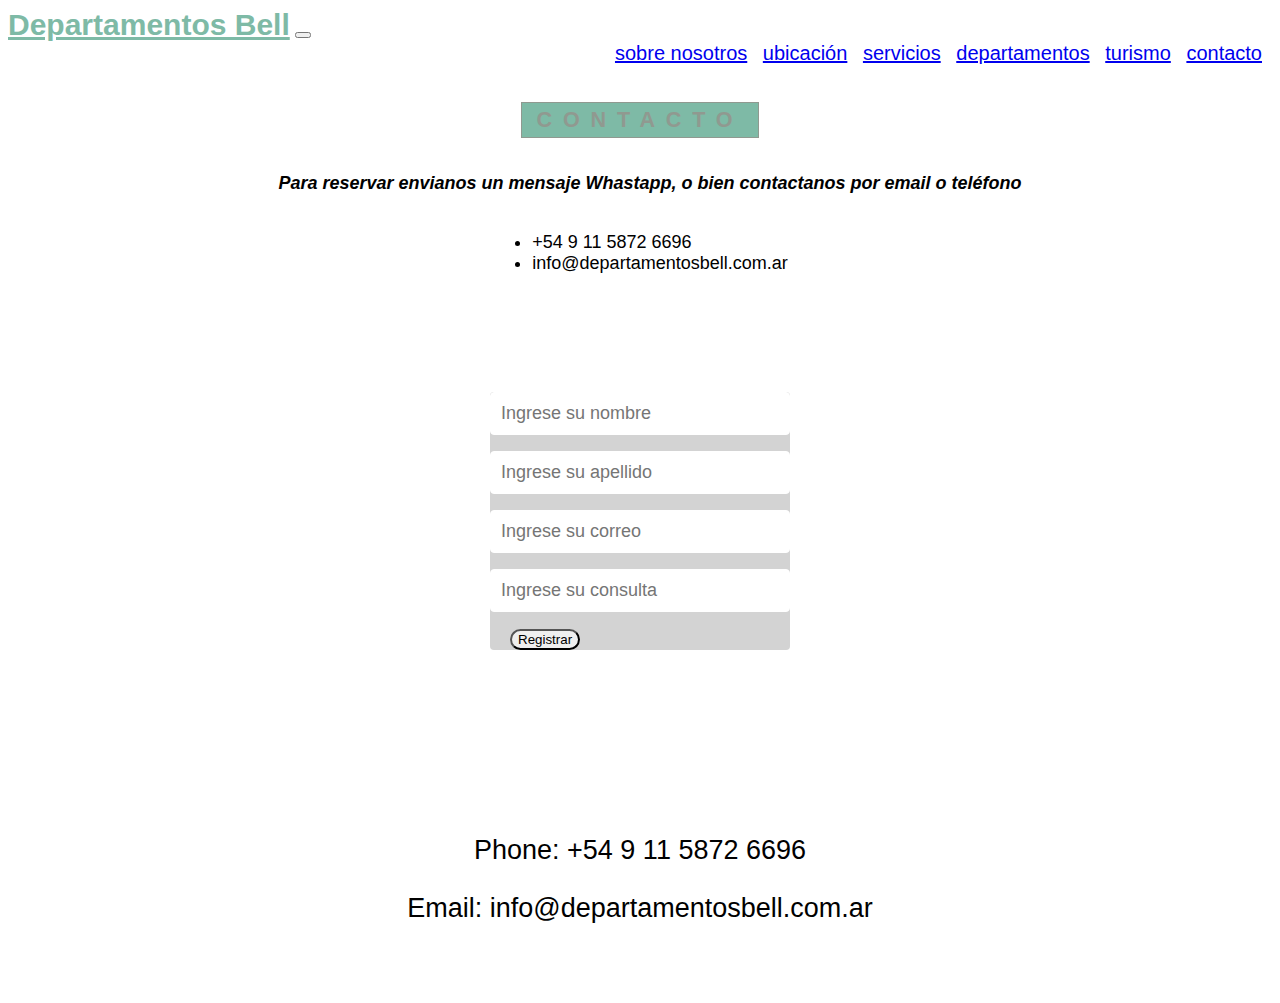
==== pages/contacto.html @ 815842b9 "primera subida, asi entrega el cliente" ====
<!DOCTYPE html>
<html lang="en">

<head>
    <meta charset="UTF-8" />
    <meta http-equiv="X-UA-Compatible" content="IE=edge" />
    <meta name="viewport" content="width=device-width, initial-scale=1.0" />
    <meta name="description" content="Departamentos Bell Alquiler Temporario Contacto" />
    <meta name="keywords"
        content="alquiler, alquileres, temporaryrent, departamentos, temporarios, airbnb, booking, hospedaje, buenos aires, hotel, vacaciones, turismo, viviendas" />

    <title>contacto</title>

    <!--bootstrap-->
    <link href="https://cdn.jsdelivr.net/npm/bootstrap@5.3.0-alpha1/dist/css/bootstrap.min.css" rel="stylesheet"
        integrity="sha384-GLhlTQ8iRABdZLl6O3oVMWSktQOp6b7In1Zl3/Jr59b6EGGoI1aFkw7cmDA6j6gD" crossorigin="anonymous" />

    <!--css style-->
    <link rel="stylesheet" href="../css/estilos.css" />
</head>

<body>
    <header>
        <div class="container">
            <nav class="navbar navbar-expand-lg bg-body-light">
                <div class="container-fluid">
                    <a class="navbar-brand" href="../index.html">Departamentos Bell</a>
                    <button class="navbar-toggler" type="button" data-bs-toggle="collapse"
                        data-bs-target="#navbarNavAltMarkup" aria-controls="navbarNavAltMarkup" aria-expanded="false"
                        aria-label="Toggle navigation">
                        <span class="navbar-toggler-icon"></span>
                    </button>
                    <div class="collapse navbar-collapse" id="navbarNavAltMarkup">
                        <div class="navbar-nav">
                            <a class="nav-link active" aria-current="page" href="./sobre nosotros.html">sobre
                                nosotros</a>
                            <a class="nav-link" href="./ubicacion.html">ubicación</a>
                            <a class="nav-link" href="./servicios.html">servicios</a>
                            <a class="nav-link" href="./departamentos.html">departamentos</a>
                            <a class="nav-link" href="./turismo.html">turismo</a>
                            <a class="nav-link" href="./contacto.html">contacto</a>
                        </div>
                    </div>
                </div>
            </nav>
        </div>
    </header>

    <main class="contact-container">
        <h1>Contacto</h1>

        <div class="mi-div">
            <b> Para reservar envianos un mensaje Whastapp, o bien contactanos por email o teléfono </b>
        </div>

        <div class="container">
            <ul>
                <li>+54 9 11 5872 6696</li>
                <li>info@departamentosbell.com.ar</li>
            </ul>
        </div>

        <section class="form-register">
            <input class="controls" type="text" name="nombres" id="nombres" placeholder="Ingrese su nombre" />
            <input class="controls" type="text" name="apellido" id="apellido" placeholder="Ingrese su apellido" />
            <input class="controls" type="email" name="email" id="correo" placeholder="Ingrese su correo" />
            <input class="controls" type="text" name="consulta" id="consulta" placeholder="Ingrese su consulta" />
            <input class="bottons" type="submit" value="Registrar" />
        </section>
    </main>

    <footer>
        <div class="footer_socials">
            <a href="https://instagram.com/departamentos_bell?utm_medium=copy_link" target="_blank"><i
                    class="fa-brands fa-instagram"></i></a>
            <a href="https://www.facebook.com/departamentosBell/?show_switched_toast=0&show_invite_to_follow=0&show_switched_tooltip=0&show_podcast_settings=0&show_community_transition=0&show_community_review_changes=0&show_community_rollback=0&show_follower_visibility_disclosure=0"
                target="_blank"><i class="fa-brands fa-facebook"></i></a>
            <a href="https://wa.me/+5491158726696" target="_blank"><i class="fa-brands fa-whatsapp"></i></a>
        </div>

        <div class="footer_bar"></div>

        <div class="footer_text">
            <p>Phone: +54 9 11 5872 6696</p>
            <p>Email: info@departamentosbell.com.ar</p>
        </div>
    </footer>

    <!--bootstrap java-->
    <script src="https://cdn.jsdelivr.net/npm/bootstrap@5.3.0-alpha1/dist/js/bootstrap.bundle.min.js"
        integrity="sha384-w76AqPfDkMBDXo30jS1Sgez6pr3x5MlQ1ZAGC+nuZB+EYdgRZgiwxhTBTkF7CXvN"
        crossorigin="anonymous"></script>
</body>

</html>
---- css/estilos.css ----
h1 {
    color: #909990;
    font-family: sans-serif;
    font-size: 120%;
    letter-spacing: 0.5em;
    text-align: center;
    text-transform: uppercase;
    border: 1px solid;
    box-sizing: border-box;
    display: center;
    position: relative;
    padding: 4px 15px;
    background-color: rgb(126, 186, 166);
}

h2 {
    color: black;
    font-family: sans-serif;
    font-size: 200%;
    font-style: italic;
    text-align: center;
    text-orientation: initial;
    margin-top: 0cm;
}

.mi-div {
    font-family: sans-serif;
    font-style: italic;
    font-size: 18px;
    text-align: left;
    margin-left: 20px;
    margin-top: 20px;
    margin-bottom: 20px;
}

.container {
    background-color: none;
}

.container.textos {
    text-align: justify;
    padding: 20px;
}

.iframe {
    margin-left: 3rem;
}

.form-register {
    padding: 30;
    width: 300px;
    margin: auto;
    margin-top: 100px;
    color: black;
    font-family: sans-serif;
    background-color: lightgrey;
    border-radius: 4px;
}

.form-register .controls {
    width: 100%;
    padding: 10px;
    color: black;
    background-color: none;
    border-radius: 4px;
    margin-bottom: 16px;
    border: 1px solid white;
    font-family: sans-serif;
    font-size: 18px;
    box-sizing: border-box;
}

.form-register .bottons {
    color: black;
    margin-left: 20px;
    box-sizing: border-box;
    border-radius: 20px;
}

.navbar-nav {
    justify-items: right;
    text-align: right;
}

.navbar {
    background-color: none;
    height: 80px;
    font-size: 20px;
}

.navbar .navbar-brand {
    font-size: 30px;
    font-weight: bold;
    font-family: sans-serif;
    color: rgb(126, 186, 166);
}

.navbar .navbar-nav {
    float: right;
}

.navbar .nav-link {
    margin-right: 10px;
}

.navbar .navbar-toggler {
    border-color: none;
}

#carouselExample {
    display: flex;
    justify-content: center;
}

.carousel-inner {
    width: 90vw;
    height: 80vh;
    overflow: hidden;
}

.carousel-inner .carousel-item img {
    height: 80vh;
    position: relative;
}

@media (max-width: 480px) {
    .carousel-inner .carousel-item img {
        margin-top: 0;
    }
}

@media (max-width: 768px) {
    .carousel-inner .carousel-item img {
        margin-top: 0;
    }
}

@media (max-width: 1020px) {
    .carousel-inner .carousel-item img {
        margin-top: 0;
    }
}

body {
    background-color: white;
    color: black;
    font-family: sans-serif;
    font-size: 18px;
}

.about-us-container {
    display: flex;
    justify-content: center;
    align-items: center;
    font-size: 2rem;
    text-align: center;
    min-height: 75vh;
}

.about-us-container .about-us-text-container {
    width: 60%;
}

.about-us-container .about-us-img-container {
    width: 40%;
}

.pages {
    display: flex;
    justify-content: center;
    align-items: center;
    flex-wrap: wrap;
}

.pages .space {
    margin: 15px;
}

.contact-container {
    display: flex;
    justify-content: center;
    align-items: center;
    flex-direction: column;
    min-height: 80vh;
}

.main-container {
    min-height: 75vh;
}

@media (max-width: 1300px) {
    .about-us-container {
        flex-direction: column;
    }

    .about-us-container .about-us-text-container {
        margin-bottom: 50px;
    }
}

@media (max-width: 1050px) {
    .about-us-text-container {
        font-size: 1.5rem;
    }

    .about-us-img-container img {
        width: 300px;
        margin-bottom: 50px;
    }
}

@media (max-width: 600px) {
    .pages iframe {
        margin-top: 50px;
    }
}

footer {
    color: black;
    text-decoration: none;
    font-family: sans-serif;
    font-size: 150%;
    font-style: initial;
    text-align: center;
    background-color: white;
    width: 100%;
    height: 10rem;
    padding: 0%;
}

footer .fa-brands {
    color: rgb(126, 186, 166);
}

/*# sourceMappingURL=estilos.css.map */
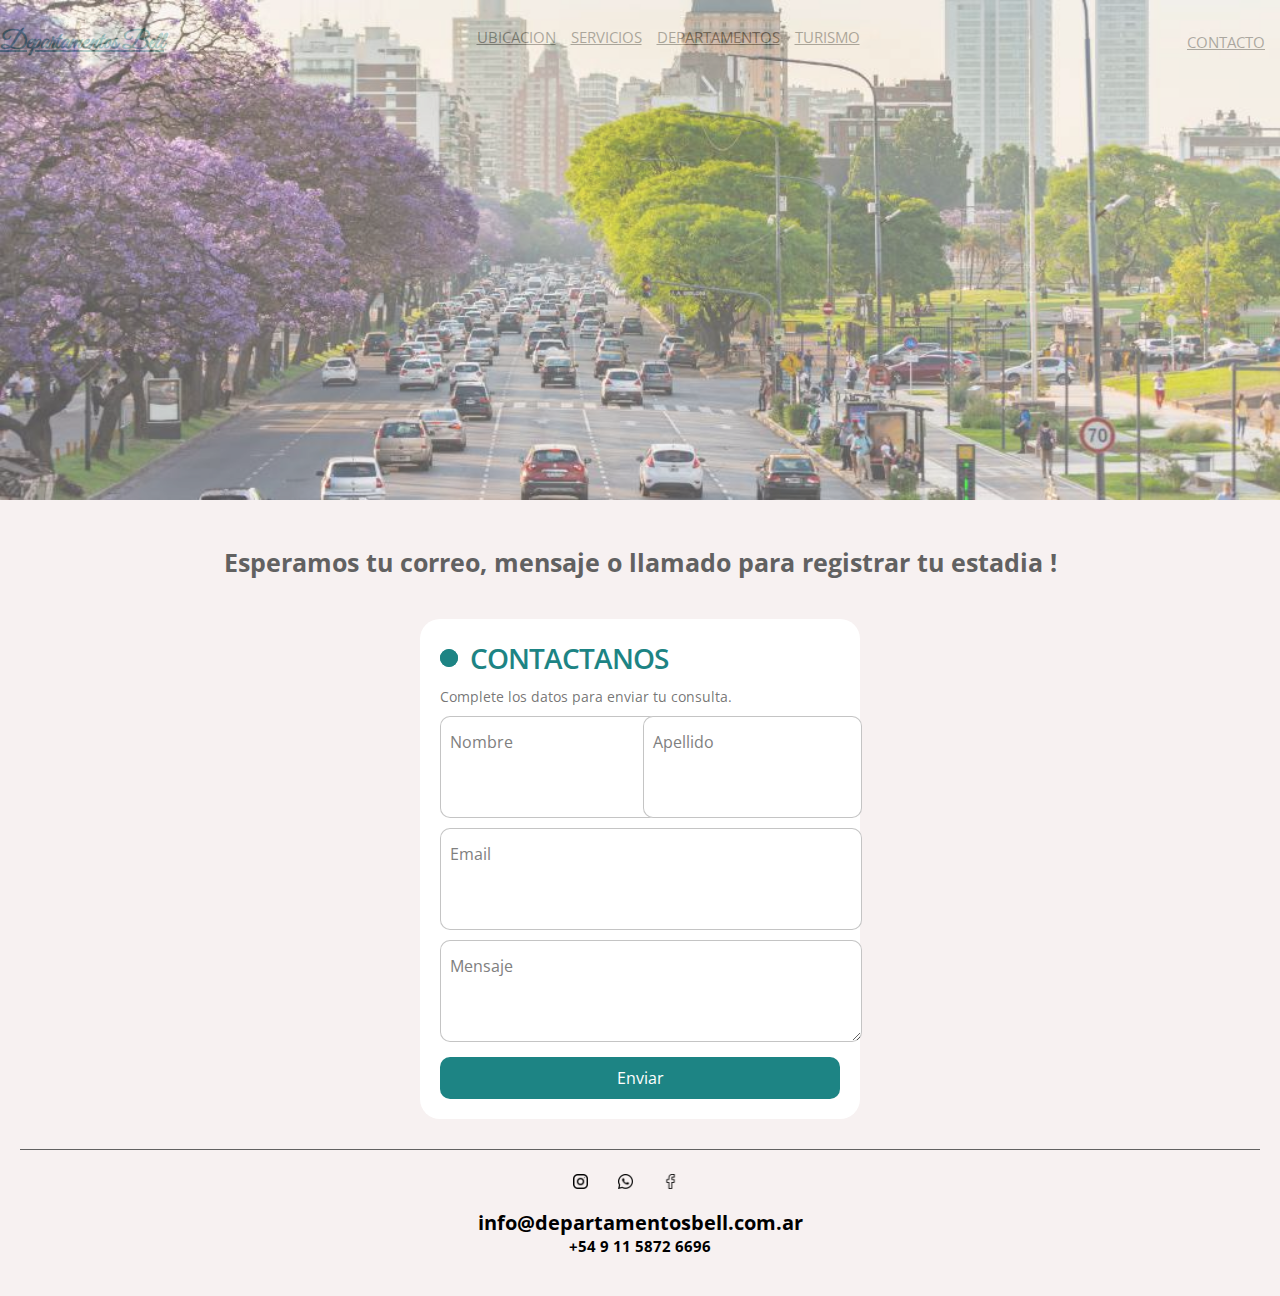
==== commit 371d03b7: "implementacion de contactos y mejora en servicios" ====
--- a/pages/contacto.html
+++ b/pages/contacto.html
@@ -8,88 +8,111 @@
     <meta name="description" content="Departamentos Bell Alquiler Temporario Contacto" />
     <meta name="keywords"
         content="alquiler, alquileres, temporaryrent, departamentos, temporarios, airbnb, booking, hospedaje, buenos aires, hotel, vacaciones, turismo, viviendas" />
-
     <title>contacto</title>
-
+    <!-- fonts -->
+    <link rel="preconnect" href="https://fonts.googleapis.com">
+    <link rel="preconnect" href="https://fonts.gstatic.com" crossorigin>
+    <link
+        href="https://fonts.googleapis.com/css2?family=Lexend+Deca&family=Open+Sans:wght@300&display=swap&family=Great+Vibes&display=swap"
+        rel="stylesheet">
     <!--bootstrap-->
-    <link href="https://cdn.jsdelivr.net/npm/bootstrap@5.3.0-alpha1/dist/css/bootstrap.min.css" rel="stylesheet"
-        integrity="sha384-GLhlTQ8iRABdZLl6O3oVMWSktQOp6b7In1Zl3/Jr59b6EGGoI1aFkw7cmDA6j6gD" crossorigin="anonymous" />
-
+    <link href="https://cdn.jsdelivr.net/npm/bootstrap@5.3.2/dist/css/bootstrap.min.css" rel="stylesheet"
+        integrity="sha384-T3c6CoIi6uLrA9TneNEoa7RxnatzjcDSCmG1MXxSR1GAsXEV/Dwwykc2MPK8M2HN" crossorigin="anonymous">
+    <!--social media icon-->
+    <link rel="stylesheet" href="https://cdnjs.cloudflare.com/ajax/libs/font-awesome/6.1.1/css/all.min.css"
+        integrity="sha512-KfkfwYDsLkIlwQp6LFnl8zNdLGxu9YAA1QvwINks4PhcElQSvqcyVLLD9aMhXd13uQjoXtEKNosOWaZqXgel0g=="
+        crossorigin="anonymous" referrerpolicy="no-referrer" />
+    <!-- iconos google -->
+    <link rel="stylesheet"
+        href="https://fonts.googleapis.com/css2?family=Material+Symbols+Outlined:opsz,wght,FILL,GRAD@20..48,100..700,0..1,-50..200" />
     <!--css style-->
     <link rel="stylesheet" href="../css/estilos.css" />
 </head>
 
 <body>
-    <header>
-        <div class="container">
-            <nav class="navbar navbar-expand-lg bg-body-light">
+    <div class="container-fluid">
+        <header class="row">
+            <nav class="navbar-expand-lg bg-light navbar fixed-top navbar-transparent">
                 <div class="container-fluid">
-                    <a class="navbar-brand" href="../index.html">Departamentos Bell</a>
                     <button class="navbar-toggler" type="button" data-bs-toggle="collapse"
                         data-bs-target="#navbarNavAltMarkup" aria-controls="navbarNavAltMarkup" aria-expanded="false"
                         aria-label="Toggle navigation">
                         <span class="navbar-toggler-icon"></span>
                     </button>
-                    <div class="collapse navbar-collapse" id="navbarNavAltMarkup">
-                        <div class="navbar-nav">
-                            <a class="nav-link active" aria-current="page" href="./sobre nosotros.html">sobre
-                                nosotros</a>
-                            <a class="nav-link" href="./ubicacion.html">ubicación</a>
-                            <a class="nav-link" href="./servicios.html">servicios</a>
-                            <a class="nav-link" href="./departamentos.html">departamentos</a>
-                            <a class="nav-link" href="./turismo.html">turismo</a>
-                            <a class="nav-link" href="./contacto.html">contacto</a>
+                    <div class="collapse navbar-collapse navbar-nav" id="navbarNavAltMarkup">
+                        <div class="navLinks">
+                            <a class="navbar-brand" href="../index.html">Departamentos Bell</a>
+                        </div>
+                        <div class="navLinks">
+                            <a class="nav-link" href="../pages/ubicacion.html">UBICACION</a>
+                            <a class="nav-link" href="../pages/servicios.html">SERVICIOS</a>
+                            <a class="nav-link" href="../pages/departamentos.html">DEPARTAMENTOS</a>
+                            <a class="nav-link" href="../pages/turismo.html">TURISMO</a>
+                        </div>
+                        <div>
+                            <a class="nav-link" href="../pages/contacto.html">CONTACTO</a>
                         </div>
                     </div>
                 </div>
             </nav>
-        </div>
-    </header>
-
-    <main class="contact-container">
-        <h1>Contacto</h1>
-
-        <div class="mi-div">
-            <b> Para reservar envianos un mensaje Whastapp, o bien contactanos por email o teléfono </b>
-        </div>
-
-        <div class="container">
-            <ul>
-                <li>+54 9 11 5872 6696</li>
-                <li>info@departamentosbell.com.ar</li>
-            </ul>
-        </div>
-
-        <section class="form-register">
-            <input class="controls" type="text" name="nombres" id="nombres" placeholder="Ingrese su nombre" />
-            <input class="controls" type="text" name="apellido" id="apellido" placeholder="Ingrese su apellido" />
-            <input class="controls" type="email" name="email" id="correo" placeholder="Ingrese su correo" />
-            <input class="controls" type="text" name="consulta" id="consulta" placeholder="Ingrese su consulta" />
-            <input class="bottons" type="submit" value="Registrar" />
-        </section>
-    </main>
-
-    <footer>
-        <div class="footer_socials">
-            <a href="https://instagram.com/departamentos_bell?utm_medium=copy_link" target="_blank"><i
-                    class="fa-brands fa-instagram"></i></a>
-            <a href="https://www.facebook.com/departamentosBell/?show_switched_toast=0&show_invite_to_follow=0&show_switched_tooltip=0&show_podcast_settings=0&show_community_transition=0&show_community_review_changes=0&show_community_rollback=0&show_follower_visibility_disclosure=0"
-                target="_blank"><i class="fa-brands fa-facebook"></i></a>
-            <a href="https://wa.me/+5491158726696" target="_blank"><i class="fa-brands fa-whatsapp"></i></a>
-        </div>
-
-        <div class="footer_bar"></div>
-
-        <div class="footer_text">
-            <p>Phone: +54 9 11 5872 6696</p>
-            <p>Email: info@departamentosbell.com.ar</p>
-        </div>
-    </footer>
-
+            <img src="../img/buenos-aires-tem-muitos-parques.jpg" class="imgInsertNav" alt="">
+        </header>
+        <main class="contenedorMain">
+            <div class="contenedorContacto">
+                <div>
+                    <h1 class="tituloPrincipal">Esperamos tu correo, mensaje o llamado para registrar tu estadia !</h1>
+                </div>
+                <form class="form">
+                    <p class="title">CONTACTANOS </p>
+                    <p class="message">Complete los datos para enviar tu consulta.</p>
+                        <div class="flex">
+                        <label>
+                            <input required="" placeholder="" type="text" class="input">
+                            <span>Nombre</span>
+                        </label>
+                
+                        <label>
+                            <input required="" placeholder="" type="text" class="input">
+                            <span>Apellido</span>
+                        </label>
+                    </div>  
+                            
+                    <label>
+                        <input required="" placeholder="" type="email" class="input">
+                        <span>Email</span>
+                    </label> 
+                    <label>
+                        <textarea required="" rows="3" placeholder="" class="input"></textarea>
+                        <span class="textAreaForm">Mensaje</span>
+                    </label>
+                    <button class="submit">Enviar</button>
+                </form>
+            </div>
+        </main>
+        <footer class="footer">
+            <div class="logos">
+                <a href="https://instagram.com/departamentos_bell?utm_medium=copy_link" target="_blank">
+                    <img class="logosfooter" src="../img/instagram.png" alt="logo instagram">
+                </a>
+                <a href="https://wa.me/+5491158726696" target="_blank">
+                    <img class="logosfooter" src="../img/whatsapp.png" alt="logo whatsapp">
+                </a>
+                <a href="https://www.facebook.com/departamentosBell/?show_switched_toast=0&show_invite_to_follow=0&show_switched_tooltip=0&show_podcast_settings=0&show_community_transition=0&show_community_review_changes=0&show_community_rollback=0&show_follower_visibility_disclosure=0"
+                    target="_blank">
+                    <img class="logosfooter" src="../img/facebook.png" alt="logo facebook">
+                </a>
+            </div>
+            <div class="informacion">
+                <h4>info@departamentosbell.com.ar</h4>
+                <h5>+54 9 11 5872 6696</h5>
+            </div>
+        </footer>
+    </div>
     <!--bootstrap java-->
     <script src="https://cdn.jsdelivr.net/npm/bootstrap@5.3.0-alpha1/dist/js/bootstrap.bundle.min.js"
         integrity="sha384-w76AqPfDkMBDXo30jS1Sgez6pr3x5MlQ1ZAGC+nuZB+EYdgRZgiwxhTBTkF7CXvN"
         crossorigin="anonymous"></script>
+    <script src="../js/scripts.js"></script>
 </body>
 
 </html>--- a/css/estilos.css
+++ b/css/estilos.css
@@ -1,45 +1,93 @@
-h1 {
-    color: #909990;
-    font-family: sans-serif;
-    font-size: 120%;
-    letter-spacing: 0.5em;
-    text-align: center;
-    text-transform: uppercase;
-    border: 1px solid;
-    box-sizing: border-box;
-    display: center;
-    position: relative;
-    padding: 4px 15px;
-    background-color: rgb(126, 186, 166);
-}
-
-h2 {
+html {
+    font-size: 100%;
+}
+
+* {
+    margin: 0px;
+    padding: 0px;
+    font-family: "Lexend Deca", sans-serif;
+    font-family: "Open Sans", sans-serif;
+}
+
+body {
+    background-color: #f7f1f1;
     color: black;
     font-family: sans-serif;
-    font-size: 200%;
-    font-style: italic;
+    font-size: 18px;
+}
+
+.tituloPrincipal {
+    color: rgb(97, 97, 97);
+    font-size: 25px;
     text-align: center;
-    text-orientation: initial;
-    margin-top: 0cm;
-}
-
-.mi-div {
-    font-family: sans-serif;
-    font-style: italic;
-    font-size: 18px;
-    text-align: left;
-    margin-left: 20px;
+    padding-top: 20px;
+    margin: 20px;
+}
+
+.textoMain {
+    font-size: 15px;
     margin-top: 20px;
-    margin-bottom: 20px;
-}
-
-.container {
-    background-color: none;
-}
-
-.container.textos {
+    margin-right: 40px;
+    margin-left: 40px;
+
+}
+
+.subTituloMain {
+    color: rgb(97, 97, 97);
+    text-align: center;
+    margin: 20px;
+    font-size: 20px;
+}
+
+.infotexto {
+    width: 60%;
     text-align: justify;
-    padding: 20px;
+}
+
+.infotextoUbic {
+    width: 100%;
+    flex-direction: column;
+    text-align: justify;
+    justify-content: center;
+    align-items: center;
+    margin-top: 30px;
+    margin-bottom: 30px;
+}
+
+.contenedorMainIndex {
+    margin-top: 30px;
+    margin-bottom: 30px;
+    width: 100%;
+    display: flex;
+    flex-direction: column;
+    align-items: center;
+    justify-content: center;
+}
+
+.contenedorMain {
+    margin-bottom: 30px;
+    margin-bottom: 30px;
+    width: 100%;
+}
+
+.contenedorContacto{
+    display: flex;
+    flex-direction: column;
+    align-items: center;
+    margin-bottom: 30px;
+    margin-bottom: 30px;
+    width: 100%;
+}
+
+.divIframe {
+    padding-top: 60px;
+    border-top: 1px solid rgb(97, 97, 97);
+}
+
+.imgInsertNav {
+    width: 100%;
+    height: 500px;
+    opacity: 0.7;
 }
 
 .iframe {
@@ -77,76 +125,127 @@
     border-radius: 20px;
 }
 
+.navbar {
+    font-size: 20px;
+    margin-top: 0;
+}
+
+.navbar-transparent {
+    background-color: transparent !important;
+    /* Fondo transparente */
+    width: 100%;
+    position: absolute;
+}
+
+/* Estilos para la barra de navegación opaca */
+.navbar-scrolled {
+    background-color: rgba(255, 255, 255, 0.9) !important;
+    position: fixed;
+    width: 100%;
+    transition: background-color 1.5s;
+}
+
+.navbar-brand {
+    font-size: 25px;
+    font-weight: bold;
+    color: #1d8484;
+    transition: ease-in-out 0.5s;
+    font-family: 'Great Vibes', cursive;
+}
+
+.navbar-brand:hover {
+    transform: scale(1.1);
+    color: #1d8484;
+}
+
 .navbar-nav {
-    justify-items: right;
-    text-align: right;
-}
-
-.navbar {
-    background-color: none;
-    height: 80px;
-    font-size: 20px;
-}
-
-.navbar .navbar-brand {
-    font-size: 30px;
-    font-weight: bold;
-    font-family: sans-serif;
-    color: rgb(126, 186, 166);
-}
-
-.navbar .navbar-nav {
-    float: right;
-}
-
-.navbar .nav-link {
-    margin-right: 10px;
-}
-
-.navbar .navbar-toggler {
+    display: flex;
+    flex-direction: row;
+    justify-content: space-between;
+    width: 100%;
+    height: 100%;
+}
+
+.navLinks {
+    display: flex;
+    flex-direction: row;
+    justify-content: space-around;
+}
+
+.nav-link {
+    color: black;
+    margin-right: 15px;
+    position: relative;
+    font-size: 15px;
+}
+
+.nav-link::before {
+    content: "";
+    position: absolute;
+    bottom: -2px;
+    /* Ajusta la posición del subrayado */
+    left: 0;
+    /* Inicialmente, empieza desde la izquierda */
+    width: 0;
+    /* Comienza sin ancho */
+    height: 2px;
+    /* Grosor del subrayado */
+    background-color: #1d8484;
+    /* Color del subrayado (negro, en este caso) */
+    transition: width 0.5s;
+}
+
+
+.nav-link:hover::before {
+    width: 100%;
+    /* Al pasar el cursor, aumenta el ancho al 100%, de izquierda a derecha */
+}
+
+
+.navbar-toggler {
     border-color: none;
 }
 
-#carouselExample {
-    display: flex;
-    justify-content: center;
-}
-
-.carousel-inner {
-    width: 90vw;
-    height: 80vh;
+.carousel {
+    width: 100%;
+}
+
+.row>* {
+    padding-right: 0px;
+    padding-left: 0px;
+}
+
+
+.imgInsert {
+    width: 100%;
+    height: 100vh;
+    position: relative;
+    opacity: 0.7;
+}
+
+.gallery {
+    width: 90%;
+    margin: 0 auto;
     overflow: hidden;
-}
-
-.carousel-inner .carousel-item img {
-    height: 80vh;
-    position: relative;
-}
-
-@media (max-width: 480px) {
-    .carousel-inner .carousel-item img {
-        margin-top: 0;
-    }
-}
-
-@media (max-width: 768px) {
-    .carousel-inner .carousel-item img {
-        margin-top: 0;
-    }
-}
-
-@media (max-width: 1020px) {
-    .carousel-inner .carousel-item img {
-        margin-top: 0;
-    }
-}
-
-body {
-    background-color: white;
-    color: black;
-    font-family: sans-serif;
-    font-size: 18px;
-}
+    padding: 30px 0;
+    display: flex;
+    gap: 20px;
+    flex-wrap: wrap;
+}
+
+.gallery__pic {
+    min-width: 200px;
+    flex: 350px;
+    height: 500px;
+}
+
+.gallery__img {
+    width: 100%;
+    height: 100%;
+    object-fit: cover;
+}
+
+
 
 .about-us-container {
     display: flex;
@@ -157,11 +256,11 @@
     min-height: 75vh;
 }
 
-.about-us-container .about-us-text-container {
+.about-us-text-container {
     width: 60%;
 }
 
-.about-us-container .about-us-img-container {
+.about-us-img-container {
     width: 40%;
 }
 
@@ -170,10 +269,6 @@
     justify-content: center;
     align-items: center;
     flex-wrap: wrap;
-}
-
-.pages .space {
-    margin: 15px;
 }
 
 .contact-container {
@@ -184,52 +279,240 @@
     min-height: 80vh;
 }
 
-.main-container {
-    min-height: 75vh;
-}
-
-@media (max-width: 1300px) {
-    .about-us-container {
-        flex-direction: column;
+
+.logos {
+    display: flex;
+    justify-content: center;
+    align-items: center;
+    height: 80%;
+}
+
+.footer {
+    border-top: 1px solid rgb(97, 97, 97);
+    margin: 20px;
+    padding: 20px;
+}
+
+.logosfooter {
+    width: 15px;
+    height: 15px;
+    margin-right: 30px;
+}
+
+.informacion {
+    text-align: center;
+    margin-top: 15px;
+}
+
+.informacion h4 {
+    font-size: 20px;
+}
+
+.informacion h5 {
+    font-size: 15px;
+}
+
+/*# sourceMappingURL=estilos.css.map */
+
+
+/*HOVER TITULO*/
+
+.fade-in-top {
+    animation: fade-in-top 1.5s ease-in-out both;
+}
+
+@keyframes fade-in-top {
+    0% {
+        transform: translateY(-50px);
+        opacity: 0;
     }
 
-    .about-us-container .about-us-text-container {
-        margin-bottom: 50px;
+    100% {
+        transform: translateY(0);
+        opacity: 1;
     }
 }
 
-@media (max-width: 1050px) {
-    .about-us-text-container {
-        font-size: 1.5rem;
+
+/*FORMULARIO*/
+.form {
+    display: flex;
+    flex-direction: column;
+    gap: 10px;
+    max-width: 800px;
+    background-color: #fff;
+    padding: 20px;
+    border-radius: 20px;
+    position: relative;
+    margin-top: 20px;
+}
+
+.title {
+    font-size: 28px;
+    color: #1d8484;
+    font-weight: 600;
+    letter-spacing: -1px;
+    position: relative;
+    display: flex;
+    align-items: center;
+    padding-left: 30px;
+}
+
+.title::before,
+.title::after {
+    position: absolute;
+    content: "";
+    height: 16px;
+    width: 16px;
+    border-radius: 50%;
+    left: 0px;
+    background-color: #1d8484;
+}
+
+.title::before {
+    width: 18px;
+    height: 18px;
+    background-color: #1d8484;
+}
+
+.title::after {
+    width: 18px;
+    height: 18px;
+    animation: pulse 1s linear infinite;
+}
+
+.message,
+.signin {
+    color: rgba(88, 87, 87, 0.822);
+    font-size: 14px;
+}
+
+.signin {
+    text-align: center;
+}
+
+.signin a {
+    color: royalblue;
+}
+
+.signin a:hover {
+    text-decoration: underline royalblue;
+}
+
+.flex {
+    display: flex;
+    width: 100%;
+    gap: 6px;
+}
+
+.form label {
+    position: relative;
+}
+
+.form label .input {
+    width: 100%;
+    padding: 10px 10px 20px 10px;
+    outline: 0;
+    border: 1px solid rgba(105, 105, 105, 0.397);
+    border-radius: 10px;
+    min-height: 70px;
+}
+
+.form label .input+span {
+    position: absolute;
+    left: 10px;
+    top: 15px;
+    color: grey;
+    font-size: 0.9em;
+    cursor: text;
+    transition: 0.3s ease;
+}
+
+.form label .input:placeholder-shown+span {
+    top: 15px;
+    font-size: 0.9em;
+}
+
+.form label .input:focus+span,
+.form label .input:valid+span {
+    top: 50px;
+    font-size: 0.7em;
+    font-weight: 600;
+}
+
+.form label .input:valid+span {
+    color: #1c6969;
+}
+
+.form label .input:focus+.textAreaForm,
+.form label .input:valid+.textAreaForm {
+    top: 90px;
+    font-size: 0.7em;
+    font-weight: 600;
+}
+
+.form label .input:valid+.textAreaForm {
+    color: #1c6969;
+}
+
+
+
+
+
+.submit {
+    border: none;
+    outline: none;
+    background-color: #1d8484;
+    padding: 10px;
+    border-radius: 10px;
+    color: #fff;
+    font-size: 16px;
+    transition: 0.5s ease-in-out;
+}
+
+.submit:hover {
+    background-color: #23a8a8
+}
+
+@keyframes pulse {
+    from {
+        transform: scale(0.9);
+        opacity: 1;
     }
 
-    .about-us-img-container img {
-        width: 300px;
-        margin-bottom: 50px;
+    to {
+        transform: scale(1.8);
+        opacity: 0;
     }
 }
 
-@media (max-width: 600px) {
-    .pages iframe {
-        margin-top: 50px;
-    }
-}
-
-footer {
-    color: black;
-    text-decoration: none;
-    font-family: sans-serif;
-    font-size: 150%;
-    font-style: initial;
-    text-align: center;
-    background-color: white;
-    width: 100%;
-    height: 10rem;
-    padding: 0%;
-}
-
-footer .fa-brands {
-    color: rgb(126, 186, 166);
-}
-
-/*# sourceMappingURL=estilos.css.map */+/*prueba acordeon*/
+
+.accordion{
+    width: 100%;
+    display: flex;
+    flex-direction: column;
+    justify-content: center;
+    align-items: center;
+}
+
+.accordion-item {
+    border: 1px solid #ddd;
+    margin: 10px;
+    width: 50%;
+}
+
+.accordion-header {
+    background-color: #f1f1f1;
+    padding: 10px;
+    cursor: pointer;
+}
+
+.accordion-content {
+    display: none;
+    padding: 10px;
+}
+
+.active {
+    display: block;
+}